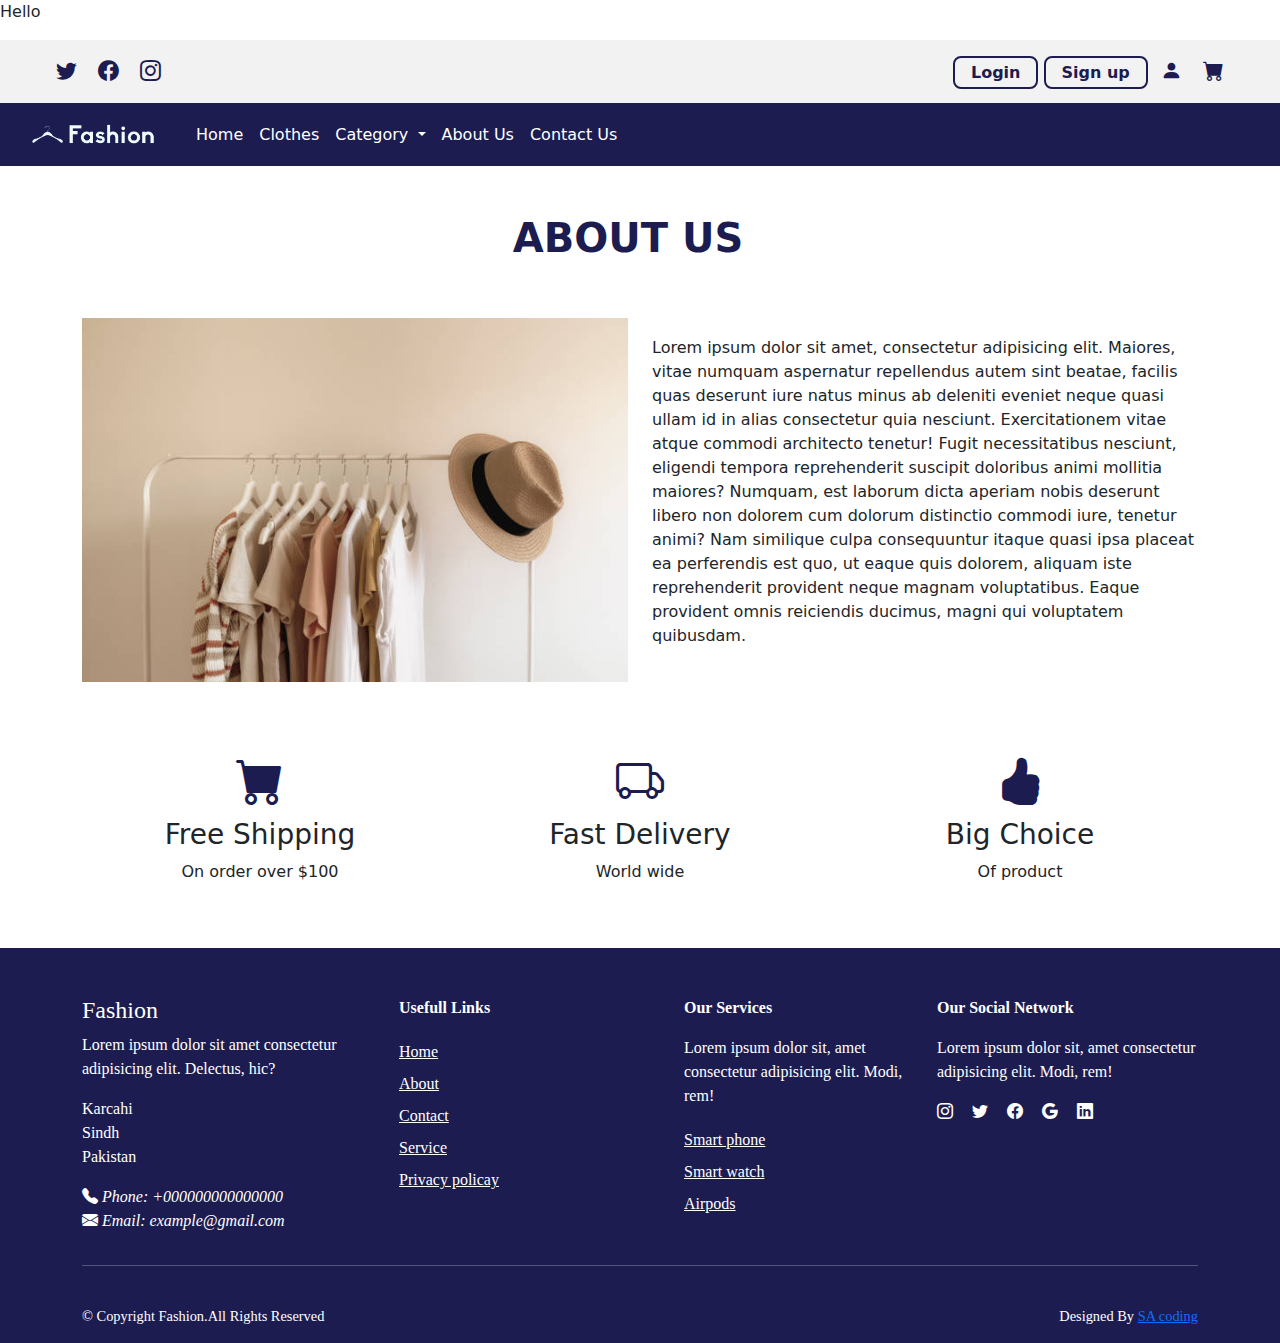
==== about.html @ 24f0aa1b "Updating about.html" ====
<!DOCTYPE html>
<html lang="en">
<head>
    <meta charset="UTF-8">
    <meta name="viewport" content="width=device-width, initial-scale=1.0">
    <title>Document</title>
    <link rel="stylesheet" href="style.css">
    <link rel="stylesheet" href="https://cdn.jsdelivr.net/npm/bootstrap-icons@1.11.3/font/bootstrap-icons.min.css">
    <link href="https://cdn.jsdelivr.net/npm/bootstrap@5.3.3/dist/css/bootstrap.min.css" rel="stylesheet" integrity="sha384-QWTKZyjpPEjISv5WaRU9OFeRpok6YctnYmDr5pNlyT2bRjXh0JMhjY6hW+ALEwIH" crossorigin="anonymous">
</head>
<body>
    <!-- salom -->
     <p>Hello</p>
    <!-- === Top Nav start === -->
    <div class="top-nav-section">
        <div class="top-nav">
            <div class="aplication">
                <a href="#"><i class="bi bi-twitter"></i></a>
                <a href="#"><i class="bi bi-facebook"></i></a>
                <a href="#"><i class="bi bi-instagram"></i></a>
            </div>
            <div class="login">
                <div class="button d-inline-block">
                    <a href="login.html" class="btn1" data-bs-toggle="modal" data-bs-target="#loginModal">Login</a>
                    <a href="signup.html" class="btn1" data-bs-toggle="modal" data-bs-target="#signUpModal">Sign up</a>
                </div>
                <a href="#"><i class="bi bi-person-fill"></i></a>
                <a href="#"><i class="bi bi-cart-fill"></i></a>
            </div>
        </div>
    </div>
    <!-- === Top Nav finish === -->

    <!-- Login Modal -->
    <div class="modal fade" id="loginModal" tabindex="-1" aria-labelledby="loginModalLabel" aria-hidden="true">
        <div class="modal-dialog">
            <div class="modal-content">
                <div class="modal-header">
                    <h5 class="modal-title" id="loginModalLabel">Login</h5>
                    <button type="button" class="btn-close" data-bs-dismiss="modal" aria-label="Close"></button>
                </div>
                <div class="modal-body">
                    <form>
                        <div class="mb-3">
                            <label for="loginEmail" class="form-label">Email address</label>
                            <input type="email" class="form-control" id="loginEmail" required>
                        </div>
                        <div class="mb-3">
                            <label for="loginPassword" class="form-label">Password</label>
                            <input type="password" class="form-control" id="loginPassword" required>
                        </div>
                        <button type="submit" class="btn btn-primary">Login</button>
                    </form>
                </div>
            </div>
        </div>
    </div>

    <!-- Sign Up Modal -->
    <div class="modal fade" id="signUpModal" tabindex="-1" aria-labelledby="signUpModalLabel" aria-hidden="true">
        <div class="modal-dialog">
            <div class="modal-content">
                <div class="modal-header">
                    <h5 class="modal-title" id="signUpModalLabel">Sign Up</h5>
                    <button type="button" class="btn-close" data-bs-dismiss="modal" aria-label="Close"></button>
                </div>
                <div class="modal-body">
                    <form>
                        <div class="mb-3">
                            <label for="signUpEmail" class="form-label">Email address</label>
                            <input type="email" class="form-control" id="signUpEmail" required>
                        </div>
                        <div class="mb-3">
                            <label for="signUpPassword" class="form-label">Password</label>
                            <input type="password" class="form-control" id="signUpPassword" required>
                        </div>
                        <div class="mb-3">
                            <label for="confirmPassword" class="form-label">Confirm Password</label>
                            <input type="password" class="form-control" id="confirmPassword" required>
                        </div>
                        <button type="submit" class="btn btn-primary">Sign Up</button>
                    </form>
                </div>
            </div>
        </div>
    </div>

    <!-- === Main Nav start === -->
    <div class="main-nav-section">
         <!-- Navbar start -->
         <nav class="navbar navbar-expand-lg">
            <div class="container-fluid">
                <a class="navbar-brand" href="#">
                    <img src="./images/logo.png" alt="fashion">
                </a>
                <!-- Button for toggling the navbar in mobile view -->
                <button class="navbar-toggler" type="button" data-bs-toggle="collapse" data-bs-target="#navbarNav" aria-controls="navbarNav" aria-expanded="false" aria-label="Toggle navigation">
                    <span><i class="bi bi-list"></i></span>
                </button>
                <!-- Navbar links -->
                <div class="collapse navbar-collapse" id="navbarNav">
                    <ul class="navbar-nav">
                        <li class="nav-item">
                            <a class="nav-link" href="index.html">Home</a>
                        </li>
                        <li class="nav-item">
                            <a class="nav-link" href="clothes.html">Clothes</a>
                        </li>
                        <li class="nav-item dropdown">
                            <a class="nav-link dropdown-toggle" href="#" id="navbarDropdown" role="button" data-bs-toggle="dropdown" aria-expanded="false">
                                Category
                            </a>
                            <ul class="dropdown-menu" aria-labelledby="navbarDropdown" style="background-color: #1c1c50;">
                                <li><a class="dropdown-item" href="#">T-Shirt</a></li>
                                <li><a class="dropdown-item" href="#">Hoodies</a></li>
                                <li><a class="dropdown-item" href="#">Pants</a></li>
                                <li><a class="dropdown-item" href="#">Sports Shoes</a></li>
                                <li><a class="dropdown-item" href="#">Smart Watch</a></li>
                                <li><a class="dropdown-item" href="#">Glasses</a></li>
                            </ul>
                        </li>
                        <li class="nav-item">
                            <a class="nav-link" href="about.html">About Us</a>
                        </li>
                        <li class="nav-item">
                            <a class="nav-link" href="contact.html">Contact Us</a>
                        </li>
                    </ul>
                </div>
                <form action="#" class="d-none">
                    <div class="input-group">
                        <input type="search" id="search" class="form-control" placeholder="Search" aria-label="">
                        <button type="submit" class="btn btn-outline-success" id="search-btn">Search</button>
                    </div>
                </form>
            </div>
        </nav>
        <!-- Navbar end -->
    </div>
    <!-- === Main Nav finish === -->


    <!-- === about section start === -->
    <div class="about-section mt-5">
       <div class="container">
            <div class="row pb-5 align-items-center">
                <div class="row title pb-5">
                    <h1 class="fw-bold text-center" style="color: #1C1C50; text-transform: uppercase;">About Us</h1>
                </div>
                <div class="col-lg-6">
                    <img src="./images/about.png" alt="" class="img-fluid">
                </div>
                <div class="col-lg-6">
                    <p>
                        Lorem ipsum dolor sit amet, consectetur adipisicing elit. 
                        Maiores, vitae numquam aspernatur repellendus autem sint beatae, 
                        facilis quas deserunt iure natus minus ab deleniti eveniet neque quasi ullam 
                        id in alias consectetur quia nesciunt. Exercitationem vitae atque commodi architecto 
                        tenetur! Fugit necessitatibus nesciunt, eligendi tempora reprehenderit suscipit 
                        doloribus animi mollitia maiores? Numquam, est laborum dicta aperiam nobis deserunt 
                        libero non dolorem cum dolorum distinctio commodi iure, tenetur animi? Nam similique 
                        culpa consequuntur itaque quasi ipsa placeat ea perferendis est quo, ut eaque quis
                        dolorem, aliquam iste reprehenderit provident neque magnam voluptatibus. 
                        Eaque provident omnis reiciendis ducimus, magni qui voluptatem quibusdam.
                    </p>
                </div>
            </div>
            <div class="row text-center pt-3 pb-5 about-icon">
                <div class="col">
                    <i class="bi bi-cart-fill"></i>
                    <h3>Free Shipping</h3>
                    <p>On order over $100</p>
                </div>
                <div class="col">
                    <i class="bi bi-truck"></i>
                    <h3>Fast Delivery</h3>
                    <p>World wide</p>
                </div>
                <div class="col">
                    <i class="bi bi-hand-thumbs-up-fill"></i>
                    <h3>Big Choice</h3>
                    <p>Of product</p>
                </div>
            </div>
       </div>
    </div>
    <!-- === about section finish === -->

    <!-- === Footer section start === -->
    <footer class="footer-section pt-5">
        <div class="container">
            <div class="row">
                <div class="col-sm-3 col-lg-3">
                    <h4 class="fw-normal">Fashion</h4>
                    <p>Lorem ipsum dolor sit amet consectetur adipisicing elit. Delectus, hic?</p>
                    <p>
                        Karcahi <br>
                        Sindh <br>
                        Pakistan
                    </p>
                    <p>
                        <i class="bi bi-telephone-fill"> Phone: +000000000000000</i><br>
                        <i class="bi bi-envelope-fill"> Email: example@gmail.com</i>
                    </p>
                    
                </div>
                <div class="col-sm-3 col-lg-3 footer-link">
                    <ul>
                        <p class="fw-bolder">Usefull Links</p>
                        <li><a href="index.html">Home</a></li>
                        <li><a href="About">About</a></li>
                        <li><a href="Contact">Contact</a></li>
                        <li><a href="Service">Service</a></li>
                        <li><a href="Privacy policay">Privacy policay</a></li>
                    </ul>
                </div>
                <div class="col-sm-3 col-lg-3">
                    <ul>
                        <p class="fw-bolder">Our Services</p>
                        <p>Lorem ipsum dolor sit, amet consectetur adipisicing elit. Modi, rem!</p>
                        <li><a href="#">Smart phone</a></li>
                        <li><a href="#">Smart watch</a></li>
                        <li><a href="#">Airpods</a></li>
                    </ul>
                </div>
                <div class="col-sm-3 col-lg-3">
                        <p class="fw-bolder">Our Social Network</p>
                        <p>Lorem ipsum dolor sit, amet consectetur adipisicing elit. Modi, rem!</p>
                        <a href="#"><i class="bi bi-instagram"></i></a>
                        <a href="#"><i class="bi bi-twitter"></i></a>
                        <a href="#"><i class="bi bi-facebook"></i></a>
                        <a href="#"><i class="bi bi-google"></i></a>
                        <a href="#"><i class="bi bi-linkedin"></i></a>
                </div>
            </div>
            <hr><br>
            <div class="footer-end">
                <p>© Copyright Fashion.All Rights Reserved</p>
                <p>Designed By <a href="#">SA coding</a></p>
            </div>
        </div>
    </footer>
    <!-- === Footer section finish === -->


    <script src="https://code.jquery.com/jquery-3.6.0.min.js"></script>
    <script src="Js.js"></script>
    <script src="https://cdn.jsdelivr.net/npm/@popperjs/core@2.11.8/dist/umd/popper.min.js" integrity="sha384-I7E8VVD/ismYTF4hNIPjVp/Zjvgyol6VFvRkX/vR+Vc4jQkC+hVqc2pM8ODewa9r" crossorigin="anonymous"></script>
    <script src="https://cdn.jsdelivr.net/npm/bootstrap@5.3.3/dist/js/bootstrap.min.js" integrity="sha384-0pUGZvbkm6XF6gxjEnlmuGrJXVbNuzT9qBBavbLwCsOGabYfZo0T0to5eqruptLy" crossorigin="anonymous"></script>
</body>
</html>
---- style.css ----
body {
    padding: 0;
    margin: 0;
    box-sizing: border-box;
    font-family: Arial, Helvetica, sans-serif;
}

.container {
    width: 100%;
    padding: 0;
}

.top-nav-section {
    background-color: #F2F2F2;
    width: 100%;
}

.top-nav {
    display: flex;
    justify-content: space-between;
    list-style-type: none;
    padding: 1rem 0;
}

.top-nav a {
    text-decoration: none;
    
}

.top-nav a i {
    color: #1C1C50;
    font-size: 1.2rem;
    margin: 0 0.5rem;
}

.btn1 {
    border: 2px solid #1C1C50;
    padding: 0.1rem 0.2rem;
    border-radius: 8px;
    color: #1C1C50;
    font-weight: bold;
    font-size: 1rem;
}

.btn1:hover {
    background-color: #1C1C50;
    color: #F2F2F2;
    transition: 0.5s ease;
}
/* === top nav style finish === */

/* === main nav style start === */
.main-nav-section {
    background-color: #1C1C50;
    color: #ffffff;
    padding: 0;
    margin: 0;
    width: 100%;
}

.navbar-brand img {
    width: 10rem;
}

.navbar-toggler .bi-list {
    color: white; /* Rangini oq qilish */
    font-size: 1.5rem; /* O'lchamini o'zgartirish */
}

.navbar-nav .nav-item a:hover{
    color: #198754;
    transition: 0.5s ease;

}

.navbar-nav {
    display: flex;
    flex-direction: column;
    align-items: flex-start;
    color: #ffffff;
}

.navbar-nav .nav-link {
    padding: 10px 15px;
    color: white;
}

.nav-item .dropdown-menu li a{
    color: white;
}

form {
    width: 100%;
}
/* === main nav style finish === */


/* === main header section style start === */
.main-header {
    background-color: #F2F2F2;
    padding-top: 5rem;
    height: auto; /* Kichik ekranlar uchun height avtomatik bo'lishi kerak */
}
/* === main header section style finish === */


/* === mini card section start ===  */
.mini-card-section {
    padding: 30px 0;
}

.mini-card-section .card {
    background-color: #F2F2F2;
}

.card-body-overlay {
    position: absolute;
    font-size: 0.7rem;
    line-height: normal;
}

.card-body-overlay a{
    font-size: 0.8rem;   
}

.mini-card {
    overflow: hidden;
}

.dsp-none {
    display: none;
}
/* === mini card section finish ===  */


/* === img-section start === */
.img-section .card{
    align-items: center;
    justify-content: center;
}

.img-section .card img {
    height: 200px;
}
.card-body-overlay2 {
    position: absolute;
    bottom: 0;
    top: 1rem;
    color: white;
    text-align: center;
}
/* === img-section start === */



/* === product section start === */
.star {
    fofnt-size: 2rem;
    color: gray;
    cursor: pointer;
}
.star.selected {
    color: gold;
}

.product-section .card{
    box-shadow: rgba(100, 100, 111, 0.2) 0px 7px 29px 0px;
}

.view-more {
    padding: 0.5rem 3rem;
    letter-spacing: 3px;
    background-color: white;
    border: 1px solid #1C1C50;
    list-style-type: none;
    text-decoration: none;
}

.view-more:hover {
    background-color: #1C1C50;
    color: white;
    border: none;
    transition: 0.5s ease;
}

.product-icon i {
    font-size: 3rem;
    color: #1C1C50;
}

.card-body {
   padding: 0 16px !important;
}

.product-row .card img {
    height: 172.88px;
}
/* === product section finish === */

/* === about section start === */
.about-icon i {
    font-size: 3rem;
    color: #1C1C50;
}
/* === about section finish === */

/* === footer section start === */
.footer-section {
    background-color: #1C1C50;
    color: white;
    font-family: Roboto Slab sans-serif;
}

.footer-section .col-lg-3 ul li{
    list-style-type: none;
    line-height: 2rem;
    
}

.footer-section .col-lg-3 ul li a{
    color: white;
    list-style-type: none;
    padding: 0;
   
}

.footer-section .col-lg-3 a {
    padding-right: 15px;
    color: white;
}

.footer-end {
    font-size: 0.8rem;
    display: flex;
    justify-content: space-between;
}
/* === footer section finish === */

/* === landscape qurilmalar uchun === */
@media screen and (min-width: 576px) {
    /* === top nav style start === */
    .top-nav-section {
        background-color: #F2F2F2;
    }

    .top-nav {
        display: flex;
        justify-content: space-between;
        list-style-type: none;
        padding: 1rem 3rem;
    }

    .top-nav a {
        text-decoration: none;
        
    }

    .top-nav a i {
        color: #1C1C50;
        font-size: 1.3rem;
        margin: 0 0.5rem;
    }

    .btn1 {
        border: 2px solid #1C1C50;
        padding: 0.3rem 1rem;
        border-radius: 8px;
        color: #1C1C50;
        font-weight: bold;
    }

    .btn1:hover {
        background-color: #1C1C50;
        color: #F2F2F2;
        transition: 0.5s ease;
    }
    /* === top nav style finish === */


    /* === main nav style start === */
    .main-nav-section {
        background-color: #1C1C50;
        color: #ffffff;
        padding: 0;
        margin: 0;
        width: 100%;
    }

    .navbar-brand img {
        width: 10rem;
    }

    .navbar-toggler .bi-list {
        color: white; /* Rangini oq qilish */
        font-size: 1.5rem; /* O'lchamini o'zgartirish */
    }

    .navbar-nav .nav-item a:hover{
        color: #198754;
        transition: 0.5s ease;

    }

    .navbar-nav {
        display: flex;
        flex-direction: column;
        align-items: flex-start;
        color: #ffffff;
    }

    .navbar-nav .nav-link {
        padding: 10px 15px;
        color: white;
    }

    .nav-item .dropdown-menu li a{
        color: white;
    }

    /* === main nav style finish === */

    /* === main header section style start === */
    .main-header {
        background-color: #F2F2F2;
        padding-top: 5rem;
        height: auto;
    }
    /* === main header section style finish === */


    /* === mini card section start ===  */
    .mini-card-section {
        padding: 30px 0;
    }

    .mini-card-section .card {
        background-color: #F2F2F2;
    }

    .card-body-overlay {
        position: absolute;
    }

    .mini-card-section .card img {
        height: 300px;
        background-size: cover;
    }

    .dsp-none {
        display: block;
    }
    /* === mini card section finish ===  */


    /* === img-section start === */
    .img-section .card{
        align-items: center;
        justify-content: center;
    }

    .mini-card img {
        height: 450px;
    }

    .card-body-overlay2 {
        position: absolute;
        color: white;
        text-align: center;
        letter-spacing: 0.2rem;
    }
    /* === img-section start === */



    /* === product section start === */
    .star {
        fofnt-size: 2rem;
        color: gray;
        cursor: pointer;
    }
    .star.selected {
        color: gold;
    }

    .product-section .card{
        box-shadow: rgba(100, 100, 111, 0.2) 0px 7px 29px 0px;
    }

    .view-more {
        padding: 0.5rem 3rem;
        letter-spacing: 3px;
        background-color: white;
        border: 1px solid #1C1C50;
        list-style-type: none;
        text-decoration: none;
    }

    .view-more:hover {
        background-color: #1C1C50;
        color: white;
        border: none;
        transition: 0.5s ease;
    }

    .product-icon i {
        font-size: 3rem;
        color: #1C1C50;
    }

    .product-row .card img {
        height: 150px;
    }
    /* === product section finish === */

    /* === about section start === */
    .about-icon i {
        font-size: 3rem;
        color: #1C1C50;
    }
    /* === about section finish === */

    /* === footer section start === */
    .footer-section {
        background-color: #1C1C50;
        color: white;
        font-family: Roboto Slab sans-serif;
    }

    .footer-section .col ul li{
        list-style-type: none;
        line-height: 2rem;
    }

    .footer-section .col ul li a{
        color: white;
        list-style-type: none;
    }

    .footer-section .col a {
        padding-right: 15px;
        color: white;
    }

    .footer-end {
        font-size: 0.9rem;
        display: flex;
        justify-content: space-between;
    }
    /* === footer section finish === */
}

/* === planshet qurilmalar uchun === */
@media screen and (min-width: 768px) {
    /* === top nav style start === */
    .top-nav-section {
        background-color: #F2F2F2;
    }

    .top-nav {
        display: flex;
        justify-content: space-between;
        list-style-type: none;
        padding: 1rem 3rem;
    }

    .top-nav a {
        text-decoration: none;
        
    }

    .top-nav a i {
        color: #1C1C50;
        font-size: 1.3rem;
        margin: 0 0.5rem;
    }

    .btn1 {
        border: 2px solid #1C1C50;
        padding: 0.3rem 1rem;
        border-radius: 8px;
        color: #1C1C50;
        font-weight: bold;
    }

    .btn1:hover {
        background-color: #1C1C50;
        color: #F2F2F2;
        transition: 0.5s ease;
    }
    /* === top nav style finish === */


    /* === main nav style start === */
    .main-nav-section {
        background-color: #1C1C50;
        color: white;
        list-style-type: none;
        padding: 0;
        margin: 0;
        width: 100%;
    }


    .navbar-nav .nav-item a{
        color: white;
    }

    .navbar-nav .nav-item a:hover{
        color: #198754;
        transition: 0.5s ease;

    }
    
    form {
        width: auto;
    }
    /* === main nav style finish === */

    /* === main header section style start === */
    .main-header {
        background-color: #F2F2F2;
        padding-top: 5rem;
        height: auto;
    }
    /* === main header section style finish === */


    /* === mini card section start ===  */
    .mini-card-section {
        padding: 30px 0;
    }

    .mini-card-section .card {
        background-color: #F2F2F2;
    }

    .card-body-overlay {
        position: absolute;
    }
    /* === mini card section finish ===  */


    /* === img-section start === */
    .img-section .card{
        align-items: center;
        justify-content: center;
    }

    .img-section .card img {
        height: auto;
    }

    .card-body-overlay2 {
        position: absolute;
        color: white;
        text-align: center;
        letter-spacing: 0.2rem;
    }
    /* === img-section start === */



    /* === product section start === */
    .star {
        fofnt-size: 2rem;
        color: gray;
        cursor: pointer;
    }
    .star.selected {
        color: gold;
    }

    .product-section .card{
        box-shadow: rgba(100, 100, 111, 0.2) 0px 7px 29px 0px;
    }

    .view-more {
        padding: 0.5rem 3rem;
        letter-spacing: 3px;
        background-color: white;
        border: 1px solid #1C1C50;
        list-style-type: none;
        text-decoration: none;
    }

    .view-more:hover {
        background-color: #1C1C50;
        color: white;
        border: none;
        transition: 0.5s ease;
    }

    .product-icon i {
        font-size: 3rem;
        color: #1C1C50;
    }
    /* === product section finish === */

    /* === about section start === */
    .about-icon i {
        font-size: 3rem;
        color: #1C1C50;
    }
    /* === about section finish === */

    /* === footer section start === */
    .footer-section {
        background-color: #1C1C50;
        color: white;
        font-family: Roboto Slab sans-serif;
    }

    .footer-section .col ul li{
        list-style-type: none;
        line-height: 2rem;
    }

    .footer-section .col ul li a{
        color: white;
        list-style-type: none;
    }

    .footer-section .col a {
        padding-right: 15px;
        color: white;
    }

    .footer-end {
        font-size: 0.9rem;
        display: flex;
        justify-content: space-between;
    }
    /* === footer section finish === */
}

/* === desktop qurilmalar uchun === */
@media screen and (min-width: 1025px) {
    /* === top nav style start === */
    .top-nav-section {
        background-color: #F2F2F2;
    }

    .top-nav {
        display: flex;
        justify-content: space-between;
        list-style-type: none;
        padding: 1rem 3rem;
    }

    .top-nav a {
        text-decoration: none;
        
    }

    .top-nav a i {
        color: #1C1C50;
        font-size: 1.3rem;
        margin: 0 0.5rem;
    }

    .btn1 {
        border: 2px solid #1C1C50;
        padding: 0.3rem 1rem;
        border-radius: 8px;
        color: #1C1C50;
        font-weight: bold;
    }

    .btn1:hover {
        background-color: #1C1C50;
        color: #F2F2F2;
        transition: 0.5s ease;
    }
    /* === top nav style finish === */


    /* === main nav style start === */
    .main-nav-section {
        background-color: #1C1C50;
        color: white;
        list-style-type: none;
        padding: 0;
        margin: 0;
        width: 100%;
    }

    .navbar-nav .nav-item a{
        color: white;
    }

    .navbar-nav .nav-item a:hover{
        color: #198754;
        transition: 0.5s ease;

    }

    .container-fluid form{
        width: calc(30%);
    }

    /* === main nav style finish === */

    /* === main header section style start === */
    .main-header {
        background-color: #F2F2F2;
        padding-top: 5rem;
        height: 90vh;
        width: auto;
    }
    /* === main header section style finish === */


    /* === mini card section start ===  */
    .mini-card-section {
        padding: 30px 0;
    }

    .mini-card-section .card {
        background-color: #F2F2F2;
    }

    .mini-card-section .card img {
        height: 350px;
    }

    .card-body-overlay {
        position: absolute;
    }

    .dsp-none {
        display: block;
    }
    /* === mini card section finish ===  */


    /* === img-section start === */

    .img-section .card{
        align-items: center;
        justify-content: center;
        vertical-align: middle;
    }

    .img-section .card img{
        width: 100%;
        height: 100%;
    }

    .card-body-overlay2 {
        position: absolute;
        color: white;
        text-align: center;
        letter-spacing: 0.2rem;
        vertical-align: middle;
        padding-top: 5rem;
    }

    .card-body-overlay p {
        font-size: 1rem;
    }

    /* === img-section start === */



    /* === product section start === */
    .star {
        fofnt-size: 2rem;
        color: gray;
        cursor: pointer;
    }
    .star.selected {
        color: gold;
    }

    .product-section .card{
        box-shadow: rgba(100, 100, 111, 0.2) 0px 7px 29px 0px;
    }

    .product-section .card img{
        height: 250px;
    }


    .view-more {
        padding: 0.5rem 3rem;
        letter-spacing: 3px;
        background-color: white;
        border: 1px solid #1C1C50;
        list-style-type: none;
        text-decoration: none;
    }

    .view-more:hover {
        background-color: #1C1C50;
        color: white;
        border: none;
        transition: 0.5s ease;
    }

    .product-icon i {
        font-size: 3rem;
        color: #1C1C50;
    }
    /* === product section finish === */

    /* === about section start === */
    .about-icon i {
        font-size: 3rem;
        color: #1C1C50;
    }
    /* === about section finish === */

    /* === footer section start === */
    .footer-section {
        background-color: #1C1C50;
        color: white;
        font-family: Roboto Slab sans-serif;
    }

    .footer-section .col ul li{
        list-style-type: none;
        line-height: 2rem;
    }

    .footer-section .col ul li a{
        color: white;
        list-style-type: none;
    }

    .footer-section .col a {
        padding-right: 15px;
        color: white;
    }

    .footer-end {
        font-size: 0.9rem;
        display: flex;
        justify-content: space-between;
    }
    /* === footer section finish === */
}
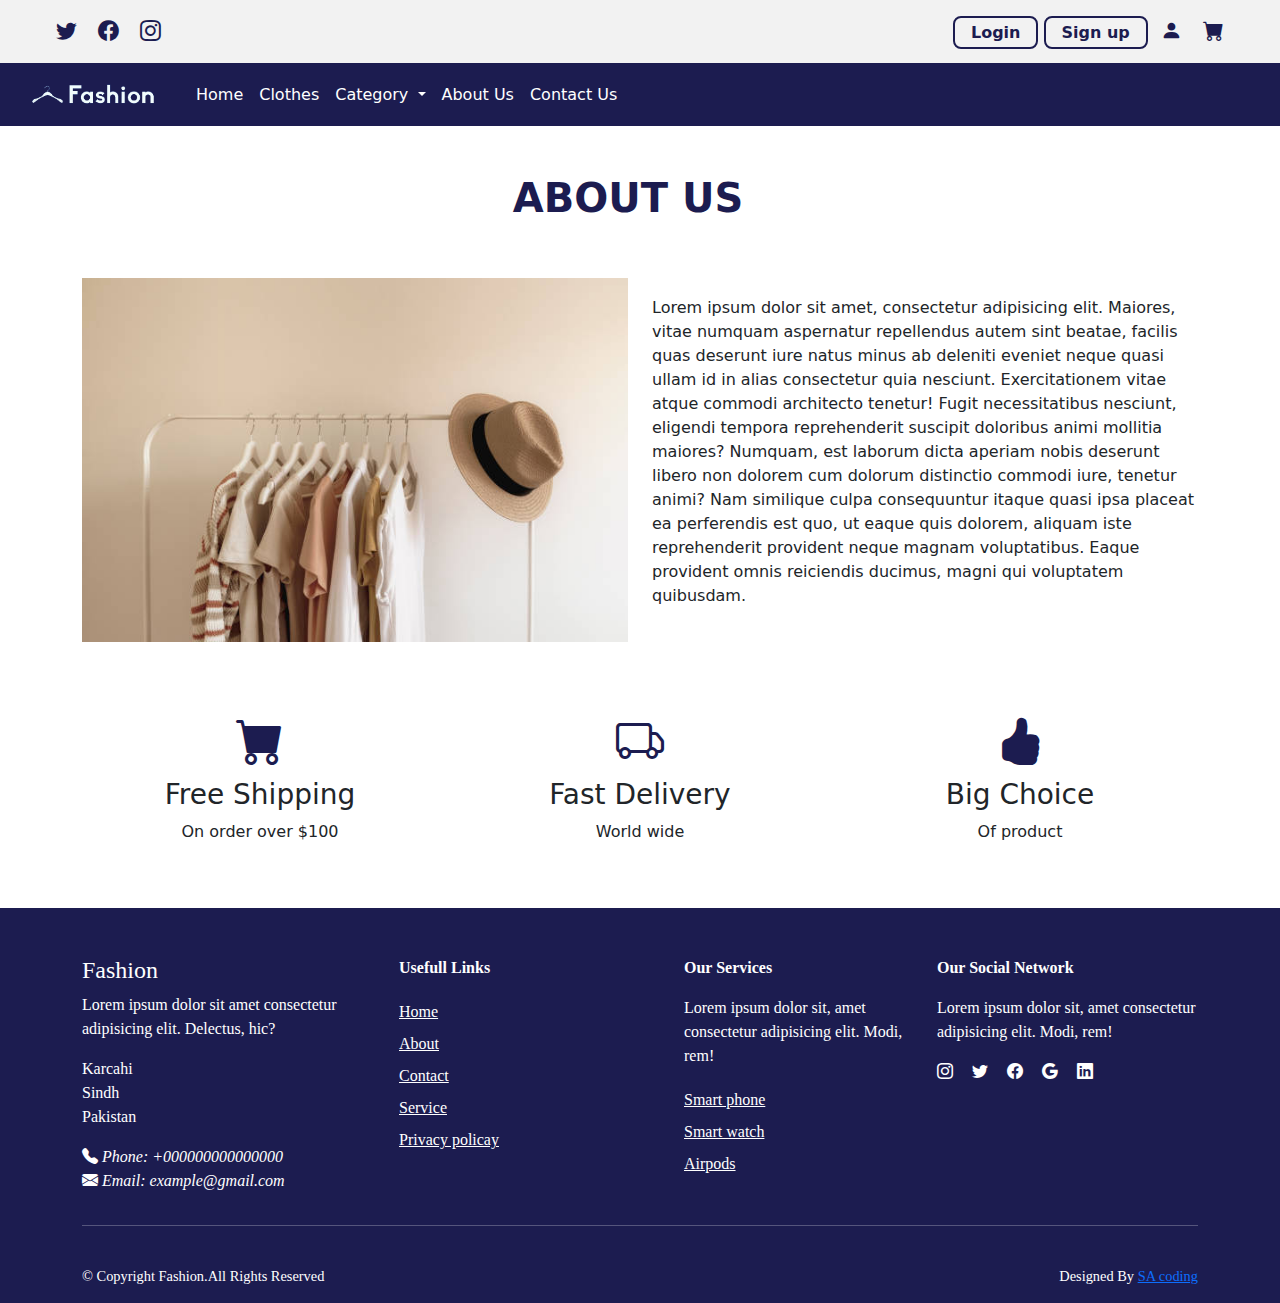
==== commit 4436edc6: "123" ====
--- a/about.html
+++ b/about.html
@@ -9,8 +9,6 @@
     <link href="https://cdn.jsdelivr.net/npm/bootstrap@5.3.3/dist/css/bootstrap.min.css" rel="stylesheet" integrity="sha384-QWTKZyjpPEjISv5WaRU9OFeRpok6YctnYmDr5pNlyT2bRjXh0JMhjY6hW+ALEwIH" crossorigin="anonymous">
 </head>
 <body>
-    <!-- salom -->
-     <p>Hello</p>
     <!-- === Top Nav start === -->
     <div class="top-nav-section">
         <div class="top-nav">
